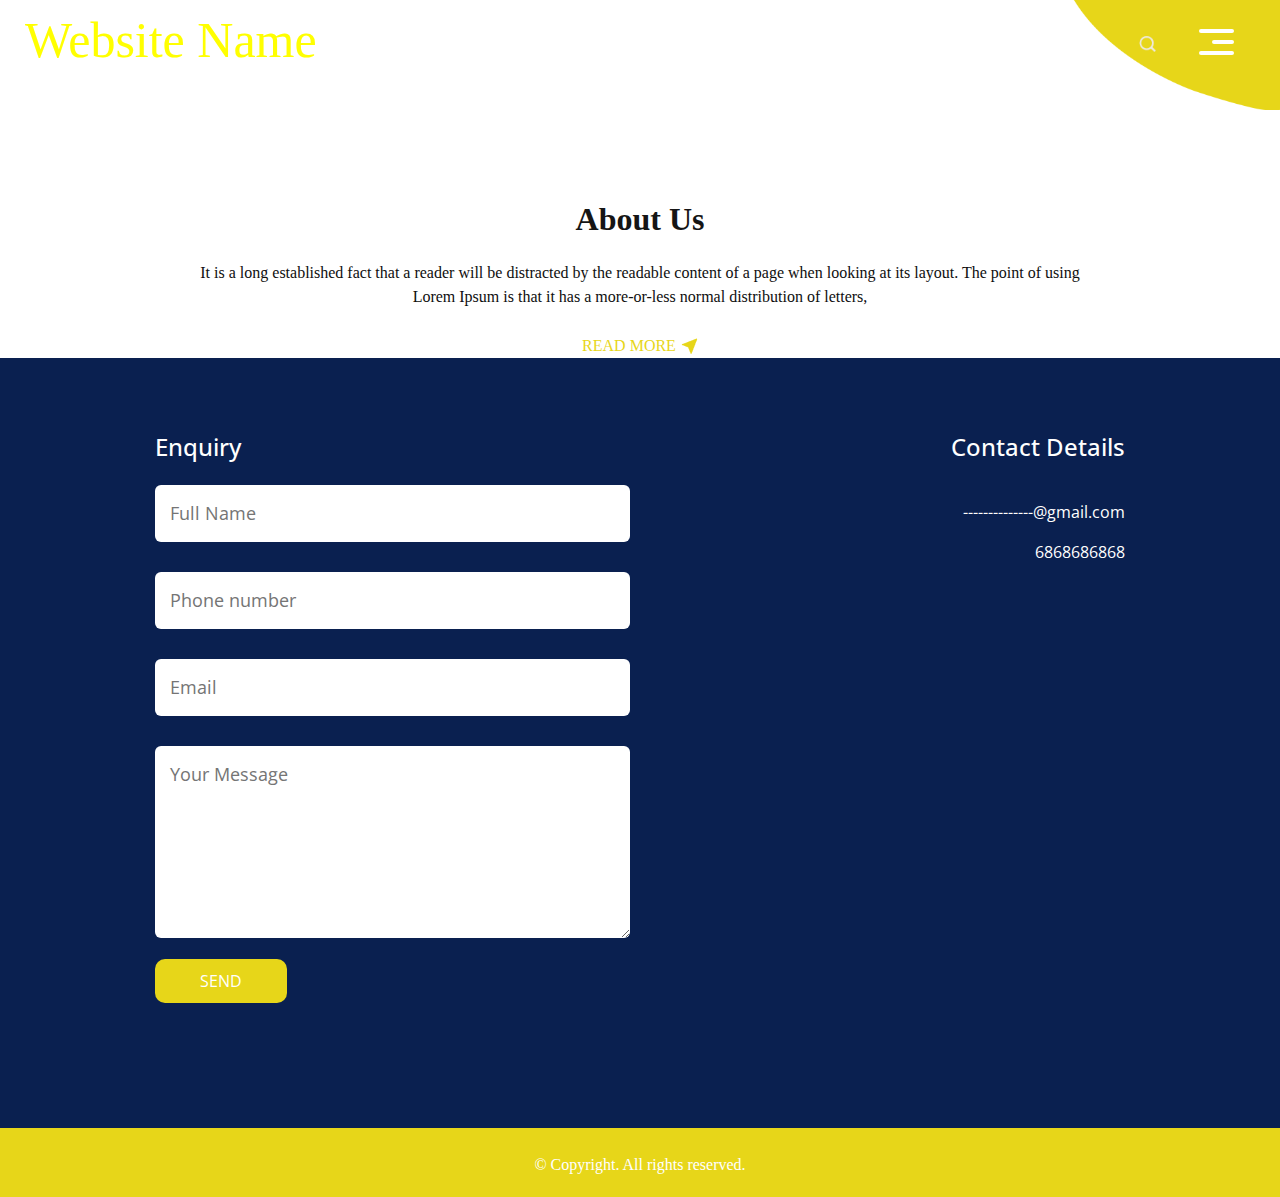
==== about.html @ 05e14c8d "add files" ====
<!DOCTYPE html>
<html>

<head>
  <!-- Basic -->
  <meta charset="utf-8" />
  <meta http-equiv="X-UA-Compatible" content="IE=edge" />
  <!-- Mobile Metas -->
  <meta name="viewport" content="width=device-width, initial-scale=1, shrink-to-fit=no" />
  <!-- Site Metas -->
  <meta name="keywords" content="" />
  <meta name="description" content="" />
  <meta name="author" content="" />

  <title>Drool</title>

  <!-- bootstrap core css -->
  <link rel="stylesheet" type="text/css" href="css/bootstrap.css" />

  <!-- fonts style -->
  <link href="https://fonts.googleapis.com/css?family=Open+Sans|Poppins:400,700&display=swap" rel="stylesheet">
  <!-- Custom styles for this template -->
  <link href="css/style.css" rel="stylesheet" />
  <!-- responsive style -->
  <link href="css/responsive.css" rel="stylesheet" />
  <link href="index.css" rel="stylesheet">
  <link rel="stylesheet" href="https://cdnjs.cloudflare.com/ajax/libs/font-awesome/6.2.1/css/all.min.css" integrity="sha512-MV7K8+y+gLIBoVD59lQIYicR65iaqukzvf/nwasF0nqhPay5w/9lJmVM2hMDcnK1OnMGCdVK+iQrJ7lzPJQd1w==" crossorigin="anonymous" referrerpolicy="no-referrer" />
  <script src="script.js"></script>
  <script src="https://cdn.jsdelivr.net/npm/bootstrap@5.2.3/dist/js/bootstrap.min.js" integrity="sha384-cuYeSxntonz0PPNlHhBs68uyIAVpIIOZZ5JqeqvYYIcEL727kskC66kF92t6Xl2V" crossorigin="anonymous"></script>
</head>

<body class="sub_page">
  <div class="hero_area ">
  <!-- header section strats -->
  <header class="header_section">
    <div class="container-fluid">
      <nav class="navbar navbar-expand-lg custom_nav-container">
        <a class="navbar-brand" href="index.html">
          <span id="title" style="color: yellow; font-size: 50px;" >
            Website Name
            </span>
        </a>
        <div class="" id="">
          <div class="User_option">
            <form class="form-inline my-2  mb-3 mb-lg-0">
              <input type="search" placeholder="Search">
              <button class="btn   my-sm-0 nav_search-btn" type="submit"></button>
            </form>
          </div>

          <div class="custom_menu-btn" >
            <button onclick="openNav()">
              <span class="s-1">

              </span>
              <span class="s-2">

              </span>
              <span class="s-3">

              </span>
            </button>
          </div>
          <div id="myNav" class="overlay">
            <div class="overlay-content">
              <a href="index.html">Home</a>
              <a href="about.html">About</a>
              <a href="events.html">Events</a>
              <a href="gallery.html">Gallery</a>
              <a href="services.html">Services</a>
              <a href="contact.html">Contact US</a>
            </div>
          </div>
        </div>
      </nav>
    </div>
  </header>
  <!-- end header section -->
</div>
   <!-- about section -->

   <section class="about_section layout_padding">
    <div class="container">
      <div class="detail-box">
        <div class="heading_container">
          <h2>
            About Us
          </h2>
        </div>
        <p id="about-section">
          It is a long established fact that a reader will be distracted by the readable content of a page when looking at its layout. The point of using Lorem Ipsum is that it has a more-or-less normal distribution of letters,
        </p>
        <div class="btn-box">
          <a href="">
            <span>
              Read More
            </span>
            <img src="images/link-arrow.png" alt="">
          </a>
        </div>
      </div>
    </div>
  </section>

  <!-- end about section -->
  <!-- info section -->
  <section class="info_section ">
    <div class="container">
      <div class="row">
        <div class="">
          <div class="form_container">
            <div class="heading_container">
              <h4 style="font-weight: 500;">
                Enquiry
              </h4>
            </div>
            <form action="">
              <div>
                <input type="text" placeholder="Full Name " />
              </div>
              <div>
                <input type="text" placeholder="Phone number" />
              </div>
              <div>
                <input type="email" placeholder="Email" />
              </div>
              <div>
                <textarea name="Message" rows="6" placeholder="Your Message"></textarea>
              </div>
              <div class="d-flex ">
                <button style="padding: 10px 45px;
                background-color: #e7d619;
                color: #ffffff; border-radius: 10px; border: none;" >
                  SEND
                </button>
              </div>
            </form>
          </div>
        </div>
        <div class="">
          <div class="contact-right" style="text-align: end;">
            <h4 class="sub-title">Contact Details</h4>
            <p id="mail-id" style="padding-top: 30px;"><i class="fa-solid fa-paper-plane"></i> --------------@gmail.com</p>
            <p id="phone-num"> <i class="fa-solid fa-square-phone"></i> 6868686868</p>
            <div class ="social-icons" >
                <a href=""><i class="fab fa-instagram-square" target="_blank"></i></a>
                <a href="" target="_blank"><i class="fab fa-facebook"></i></a>
                <a href="" target="_blank"><i class="fab fa-twitter"></i></a>
                <a href="" target="_blank"><i class="fab fa-youtube"></i></a>
            </div>
        </div>
        </div>
      </div>
    </div>
  </section>

  <!-- end info_section -->


  <!-- footer section -->
  <section class="container-fluid footer_section ">
    <p>
      &copy; Copyright. All rights reserved.
      
    </p>
  </section>
  <!-- end  footer section -->


  <script type="text/javascript" src="js/jquery-3.4.1.min.js"></script>
  <script type="text/javascript" src="js/bootstrap.js"></script>
  <script>
    function openNav() {
      document.getElementById("myNav").classList.toggle("menu_width")
      document.querySelector(".custom_menu-btn").classList.toggle("menu_btn-style")
    }
  </script>

</body>

</html>
---- css/style.css ----
body {
  font-family: "Poppins",
 sans-serif;
  color: #0c0c0c;
  background-color: #ffffff;
}

.layout_padding {
  padding-top: 120px;
  /* padding-bottom: 120px; */
}

.layout_padding2 {
  padding-top: 45px;
  padding-bottom: 45px;
}

.layout_padding2-top {
  padding-top: 45px;
}

.layout_padding2-bottom {
  padding-bottom: 45px;
}

.layout_padding-top {
  padding-top: 120px;
}

.layout_padding-bottom {
  padding-bottom: 120px;
}

.heading_container {
  display: -webkit-box;
  display: -ms-flexbox;
  display: flex;
  -webkit-box-orient: vertical;
  -webkit-box-direction: normal;
      -ms-flex-direction: column;
          flex-direction: column;
  -webkit-box-align: start;
      -ms-flex-align: start;
          align-items: flex-start;
}

.heading_container img {
  max-width: 50px;
}

.heading_container h2 {
  font-weight: bold;
}

/*header section*/
.hero_area {
  height: 100vh;
  /* background-image: url(../images/hero-bg.jpg); */
  background-size: cover;
  display: -webkit-box;
  display: -ms-flexbox;
  display: flex;
  -webkit-box-orient: vertical;
  -webkit-box-direction: normal;
      -ms-flex-direction: column;
          flex-direction: column;
  position: relative;
}

.hero_area::before {
  content: "";
  position: absolute;
  top: 0;
  right: 0;
  width: 45%;
  height: 88%;
  background-image: url(../images/hero-bg2.png);
  background-size: cover;
  background-position: left bottom;
  background-repeat: no-repeat;
}

.sub_page .hero_area {
  height: auto;
  background: none;
}

.sub_page .hero_area::before {
  width: 225px;
  height: 110px;
}

.header_section .container-fluid {
  padding-right: 25px;
  padding-left: 25px;
}

.header_section .nav_container {
  margin: 0 auto;
}

.custom_nav-container.navbar-expand-lg .navbar-nav .nav-item .nav-link {
  padding: 10px 15px;
  color: #060606;
  text-align: center;
  text-transform: uppercase;
}

.custom_nav-container.navbar-expand-lg .navbar-nav .nav-item.active .nav-link, .custom_nav-container.navbar-expand-lg .navbar-nav .nav-item:hover .nav-link {
  color: #e7d619;
}

a,
a:hover,
a:focus {
  text-decoration: none;
}

a:hover,
a:focus {
  color: initial;
}

.btn,
.btn:focus {
  outline: none !important;
  -webkit-box-shadow: none;
          box-shadow: none;
}

.custom_nav-container .nav_search-btn {
  background-image: url(../images/search-icon.png);
  background-size: 17px;
  background-repeat: no-repeat;
  background-position: center;
  width: 35px;
  height: 35px;
  padding: 0;
  border: none;
}

.navbar-brand {
  display: -webkit-box;
  display: -ms-flexbox;
  display: flex;
  -webkit-box-orient: vertical;
  -webkit-box-direction: normal;
      -ms-flex-direction: column;
          flex-direction: column;
  -webkit-box-align: center;
      -ms-flex-align: center;
          align-items: center;
}

.navbar-brand img {
  width: 65px;
}

.custom_nav-container {
  z-index: 99999;
  padding: 0;
  height: 80px;
  -webkit-box-pack: justify;
      -ms-flex-pack: justify;
          justify-content: space-between;
}

.custom_nav-container .navbar-toggler {
  outline: none;
}

.custom_nav-container .navbar-toggler .navbar-toggler-icon {
  background-image: url(../images/menu.png);
  background-size: 50px;
  width: 30px;
  height: 30px;
}

.lg_toggl-btn {
  background-color: transparent;
  border: none;
  outline: none;
  width: 56px;
  height: 40px;
  cursor: pointer;
}

.lg_toggl-btn:focus {
  outline: none;
}

.User_option {
  display: -webkit-box;
  display: -ms-flexbox;
  display: flex;
  -webkit-box-align: center;
      -ms-flex-align: center;
          align-items: center;
  margin-left: auto;
  margin-right: 75px;
}

.User_option .form-inline {
  position: relative;
  margin-right: 15px;
}

.User_option .form-inline input {
  display: none;
}

.custom_menu-btn {
  z-index: 9;
  position: absolute;
  right: 15px;
  top: 7px;
}

.custom_menu-btn button {
  margin-top: 14px;
  outline: none;
  border: none;
  background-color: transparent;
}

.custom_menu-btn button span {
  display: block;
  width: 35px;
  height: 4px;
  background-color: #ffffff;
  margin: 7px 0;
  -webkit-transition: all 0.3s;
  transition: all 0.3s;
  border-radius: 5px;
}

.menu_btn-style {
  position: fixed;
  right: 29px;
  top: 7px;
}

.custom_menu-btn .s-2 {
  -webkit-transition: all 0.1s;
  transition: all 0.1s;
  width: 22px;
  margin-left: auto;
}

.menu_btn-style button .s-1 {
  -webkit-transform: rotate(45deg) translateY(16px);
          transform: rotate(45deg) translateY(16px);
}

.menu_btn-style button .s-2 {
  -webkit-transform: translateX(100px);
          transform: translateX(100px);
}

.menu_btn-style button .s-3 {
  -webkit-transform: rotate(-45deg) translateY(-16px);
          transform: rotate(-45deg) translateY(-16px);
}

.overlay {
  height: 100%;
  width: 0;
  position: fixed;
  z-index: 1;
  top: 0;
  left: 0;
  background-color: black;
  background-color: rgba(10, 32, 80, 0.95);
  overflow-x: hidden;
  -webkit-transition: 0.5s;
  transition: 0.5s;
}

.overlay .closebtn {
  position: absolute;
  top: 0;
  right: 30px;
  font-size: 60px;
}

.overlay a {
  padding: 0px;
  text-decoration: none;
  font-size: 22px;
  color: #ffffff;
  display: block;
  -webkit-transition: 0.3s;
  transition: 0.3s;
  margin-bottom: 15px;
  text-transform: uppercase;
  opacity: 0;
}

.overlay-content {
  position: relative;
  top: 30%;
  width: 100%;
  text-align: center;
  margin-top: 30px;
}

.menu_width {
  width: 100%;
}

.menu_width.overlay a {
  opacity: 1;
}

/*end header section*/
/* slider section */
.slider_section {
  -webkit-box-flex: 1;
      -ms-flex: 1;
          flex: 1;
  display: -webkit-box;
  display: -ms-flexbox;
  display: flex;
  -webkit-box-pack: center;
      -ms-flex-pack: center;
          justify-content: center;
  -webkit-box-align: center;
      -ms-flex-align: center;
          align-items: center;
  position: relative;
}

.slider_section .detail-box {
  margin: 45px 5% 0 5%;
  padding-bottom: 45px;
  border-right: 2px solid #e7d619;
}

.slider_section .detail-box h1 {
  font-weight: bold;
  color: #010001;
  font-size: 3rem;
  padding-bottom: 15px;
  position: relative;
}

.slider_section .detail-box h1 span {
  color: #e7d619;
}

.slider_section .detail-box .btn-box {
  display: -webkit-box;
  display: -ms-flexbox;
  display: flex;
  margin: 30px -5px 0 -5px;
  -ms-flex-wrap: wrap;
      flex-wrap: wrap;
}

.slider_section .detail-box .btn-box a {
  margin: 5px;
  width: 165px;
  text-align: center;
}

.slider_section .detail-box .btn-box .btn-1 {
  display: inline-block;
  padding: 10px 0px;
  background-color: #0a2050;
  color: #ffffff;
  -webkit-transition: all 0.3s;
  transition: all 0.3s;
  border: 1px solid #0a2050;
  border-radius: 0;
}

.slider_section .detail-box .btn-box .btn-1:hover {
  background-color: transparent;
  color: #0a2050;
}

.slider_section .detail-box .btn-box .btn-2 {
  display: inline-block;
  padding: 10px 0px;
  background-color: #e7d619;
  color: #ffffff;
  -webkit-transition: all 0.3s;
  transition: all 0.3s;
  border: 1px solid #e7d619;
  border-radius: 0;
}

.slider_section .detail-box .btn-box .btn-2:hover {
  background-color: transparent;
  color: #e7d619;
}

.slider_section .img-box img {
  max-width: 100%;
}

.slider_section #carouselExampleIndicators {
  width: 100%;
}

.slider_section .carousel-indicators {
  -webkit-box-align: center;
      -ms-flex-align: center;
          align-items: center;
}

.slider_section .carousel-indicators li {
  width: 12px;
  height: 12px;
  opacity: 1;
  background: none;
  border: 2px solid #e7d619;
  color: #000000;
  position: relative;
  margin: 0 4px;
  border-radius: 100%;
}

.slider_section .carousel-indicators li.active {
  width: 18px;
  height: 18px;
}

.slider_section .li_before::before {
  content: "";
  position: absolute;
  left: -5px;
  top: 3.5px;
  width: 1.5px;
  height: 17px;
  background-color: #e7d619;
  border-radius: 5px;
  -webkit-transform: rotate(25deg);
          transform: rotate(25deg);
}

.about_section .detail-box {
  text-align: center;
  width: 80%;
  margin: auto;
}

.about_section .detail-box .heading_container {
  -webkit-box-align: center;
      -ms-flex-align: center;
          align-items: center;
  text-align: center;
}

.about_section .detail-box .heading_container h2 {
  color: #151515;
}

.about_section .detail-box p {
  color: #0e0e0e;
  margin-top: 15px;
}

.about_section .detail-box .btn-box {
  display: -webkit-box;
  display: -ms-flexbox;
  display: flex;
  -webkit-box-pack: center;
      -ms-flex-pack: center;
          justify-content: center;
  margin-top: 25px;
}

.about_section .detail-box .btn-box a {
  display: -webkit-box;
  display: -ms-flexbox;
  display: flex;
  -webkit-box-align: center;
      -ms-flex-align: center;
          align-items: center;
  color: #e7d619;
  text-transform: uppercase;
}

.about_section .detail-box .btn-box a img {
  margin-left: 5px;
}

.animal_section {
  /* background-image: url(../images/animal-bg.jpg); */
  background-size: cover;
  color: #ffffff;
}

.animal_section .animal_container {
  display: -webkit-box;
  display: -ms-flexbox;
  display: flex;
  -ms-flex-wrap: wrap;
      flex-wrap: wrap;
  -webkit-box-pack: center;
      -ms-flex-pack: center;
          justify-content: center;
}

.animal_section .animal_container .box {
  display: -webkit-box;
  display: -ms-flexbox;
  display: flex;
  -webkit-box-orient: vertical;
  -webkit-box-direction: normal;
      -ms-flex-direction: column;
          flex-direction: column;
  -webkit-box-align: center;
      -ms-flex-align: center;
          align-items: center;
  text-align: center;
  margin: 45px 2.5%;
  -ms-flex-preferred-size: 20%;
      flex-basis: 20%;
}

.animal_section .animal_container .box .img-box {
  border-radius: 25px;
  overflow: hidden;
  -webkit-box-shadow: 0 0 10px 5px rgba(0, 0, 0, 0.2);
          box-shadow: 0 0 10px 5px rgba(0, 0, 0, 0.2);
          /* width: 333px;
          height: 300px;
          object-fit: cover; */
}

.animal_section .animal_container .box .img-box img {
  width: 333px;
          height: 300px;
          object-fit: cover;
  /* width: 100%; */
}

/* .animal_section .animal_container .box .detail-box {
  margin-top: 15px;
} */

.animal_section .animal_container .box .detail-box h5 {
  font-weight: bold;
}

.animal_section .animal_container .box.b1 {
  -webkit-animation: odd-box-animate 3s infinite;
          animation: odd-box-animate 3s infinite;
}

.animal_section .animal_container .box.b2 {
  -webkit-animation: even-box-animate 3s infinite;
          animation: even-box-animate 3s infinite;
}

@-webkit-keyframes odd-box-animate {
  0% {
    -webkit-transform: translateY(45px);
            transform: translateY(45px);
  }
  50% {
    -webkit-transform: translateY(-45px);
            transform: translateY(-45px);
  }
  100% {
    -webkit-transform: translateY(45px);
            transform: translateY(45px);
  }
}

@keyframes odd-box-animate {
  0% {
    -webkit-transform: translateY(45px);
            transform: translateY(45px);
  }
  50% {
    -webkit-transform: translateY(-45px);
            transform: translateY(-45px);
  }
  100% {
    -webkit-transform: translateY(45px);
            transform: translateY(45px);
  }
}

@-webkit-keyframes even-box-animate {
  0% {
    -webkit-transform: translateY(-45px);
            transform: translateY(-45px);
  }
  50% {
    -webkit-transform: translateY(45px);
            transform: translateY(45px);
  }
  100% {
    -webkit-transform: translateY(-45px);
            transform: translateY(-45px);
  }
}

@keyframes even-box-animate {
  0% {
    -webkit-transform: translateY(-45px);
            transform: translateY(-45px);
  }
  50% {
    -webkit-transform: translateY(45px);
            transform: translateY(45px);
  }
  100% {
    -webkit-transform: translateY(-45px);
            transform: translateY(-45px);
  }
}

.pet_section .row {
  -webkit-box-align: center;
      -ms-flex-align: center;
          align-items: center;
}

.pet_section .img-box {
  position: relative;
  padding-right: 45px;
}

.pet_section .img-box img {
  width: 100%;
  position: relative;
  z-index: 2;
}

.pet_section .img-box::before {
  content: "";
  position: absolute;
  top: 0;
  left: -145px;
  width: 100%;
  height: 110%;
  background-image: url(../images/pet-bg.png);
  z-index: 1;
  background-repeat: no-repeat;
}

.pet_section .detail-box p {
  color: #0e0e0e;
  margin-top: 15px;
}

.pet_section .detail-box .btn-box {
  display: -webkit-box;
  display: -ms-flexbox;
  display: flex;
  margin-top: 25px;
}

.pet_section .detail-box .btn-box a {
  display: -webkit-box;
  display: -ms-flexbox;
  display: flex;
  -webkit-box-align: center;
      -ms-flex-align: center;
          align-items: center;
  color: #e7d619;
  text-transform: uppercase;
}

.pet_section .detail-box .btn-box a img {
  margin-left: 5px;
}

.us_section .us_container {
  display: -webkit-box;
  display: -ms-flexbox;
  display: flex;
  -webkit-box-pack: justify;
      -ms-flex-pack: justify;
          justify-content: space-between;
  position: relative;
}

.us_section .us_container .box {
  display: -webkit-box;
  display: -ms-flexbox;
  display: flex;
  -webkit-box-orient: vertical;
  -webkit-box-direction: normal;
      -ms-flex-direction: column;
          flex-direction: column;
  -webkit-box-align: center;
      -ms-flex-align: center;
          align-items: center;
}

.us_section .us_container .box img {
  max-width: 100%;
}

.us_section .us_container .box .img1-box {
  height: 100px;
  display: -webkit-box;
  display: -ms-flexbox;
  display: flex;
  -webkit-box-pack: center;
      -ms-flex-pack: center;
          justify-content: center;
  -webkit-box-align: center;
      -ms-flex-align: center;
          align-items: center;
}

.us_section .us_container .box .img2-box {
  width: 60px;
  display: -webkit-box;
  display: -ms-flexbox;
  display: flex;
  -webkit-box-pack: center;
      -ms-flex-pack: center;
          justify-content: center;
}

.us_section .us_container .box .detail-box {
  margin-top: 15px;
  text-align: center;
}

.us_section .us_container .box .detail-box h6 {
  text-transform: uppercase;
  font-weight: bold;
  color: #0e0e0e;
}

.us_section .us_container::before {
  content: "";
  position: absolute;
  bottom: 25.2%;
  left: 50%;
  width: 80%;
  height: 1.5px;
  background-image: -webkit-gradient(linear, left top, right top, color-stop(50%, transparent), color-stop(50%, #e7d619));
  background-image: linear-gradient(to right, transparent 50%, #e7d619 50%);
  background-size: 20px 100%;
  z-index: -1;
  -webkit-transform: translateX(-50%);
          transform: translateX(-50%);
  -webkit-animation: border-dance 4s infinite linear;
          animation: border-dance 4s infinite linear;
}

@-webkit-keyframes border-dance {
  0% {
    background-position: 0px 0px;
  }
  100% {
    background-position: 300px 0px;
  }
}

@keyframes border-dance {
  0% {
    background-position: 0px 0px;
  }
  100% {
    background-position: 300px 0px;
  }
}

.us_section .btn-box {
  display: -webkit-box;
  display: -ms-flexbox;
  display: flex;
  -webkit-box-pack: center;
      -ms-flex-pack: center;
          justify-content: center;
  margin-top: 55px;
}

.us_section .btn-box a {
  display: -webkit-box;
  display: -ms-flexbox;
  display: flex;
  -webkit-box-align: center;
      -ms-flex-align: center;
          align-items: center;
  color: #e7d619;
  text-transform: uppercase;
}

.us_section .btn-box a img {
  margin-left: 5px;
}

.food_section {
  background: -webkit-gradient(linear, left top, left bottom, color-stop(60%, #0a2050), color-stop(60%, transparent));
  background: linear-gradient(to bottom, #0a2050 60%, transparent 60%);
}

.food_section .heading_container {
  -webkit-box-align: center;
      -ms-flex-align: center;
          align-items: center;
  text-align: center;
  color: #ffffff;
}

.food_section .food_container {
  display: -webkit-box;
  display: -ms-flexbox;
  display: flex;
  -webkit-box-pack: justify;
      -ms-flex-pack: justify;
          justify-content: space-between;
  -webkit-box-align: end;
      -ms-flex-align: end;
          align-items: flex-end;
}

.food_section .food_container .box {
  display: -webkit-box;
  display: -ms-flexbox;
  display: flex;
  -webkit-box-orient: vertical;
  -webkit-box-direction: normal;
      -ms-flex-direction: column;
          flex-direction: column;
  -webkit-box-align: center;
      -ms-flex-align: center;
          align-items: center;
  text-align: center;
  margin: 45px 20px 0 20px;
}

.food_section .food_container .box .img-box img {
  max-width: 100%;
}

.food_section .food_container .box .detail-box {
  margin-top: 15px;
}

.food_section .food_container .box .detail-box h6 {
  color: #e7d619;
  text-transform: uppercase;
}

.food_section .food_container .box .detail-box h3 {
  font-weight: bold;
  color: #e7d619;
}

.food_section .food_container .box .detail-box h3 span {
  color: #0a2050;
}

.food_section .food_container .box .detail-box a {
  display: inline-block;
  padding: 8px 45px;
  background-color: #0a2050;
  color: #e7d619;
  -webkit-transition: all 0.3s;
  transition: all 0.3s;
  border: 1px solid #0a2050;
  border-radius: 0;
  margin-top: 15px;
}

.food_section .food_container .box .detail-box a:hover {
  background-color: transparent;
  color: #0a2050;
}

.client_section {
  background-image: url(../images/client-bg.jpg);
  background-size: cover;
}

.client_section #carouselExampleControls {
  display: -webkit-box;
  display: -ms-flexbox;
  display: flex;
  -webkit-box-align: center;
      -ms-flex-align: center;
          align-items: center;
}

.client_section .box {
  display: -webkit-box;
  display: -ms-flexbox;
  display: flex;
  margin-top: 75px;
}

.client_section .box .img-box {
  margin-right: 25px;
  min-width: 250px;
}

.client_section .box .img-box img {
  width: 100%;
}

.client_section .box .detail-box h4 {
  text-transform: uppercase;
  font-size: 24px;
}

.client_section .box .detail-box img {
  width: 25px;
}

.client_section .carousel_btn-box {
  display: -webkit-box;
  display: -ms-flexbox;
  display: flex;
  -webkit-box-align: center;
      -ms-flex-align: center;
          align-items: center;
}

.client_section .carousel_btn-box .carousel-control-prev,
.client_section .carousel_btn-box .carousel-control-next {
  position: unset;
  width: 45px;
  height: 45px;
  background-color: #e7d619;
  opacity: 1;
  border-radius: 100%;
  background-repeat: no-repeat;
  background-position: center;
  margin: 0 3px;
}

.client_section .carousel_btn-box .carousel-control-prev:hover,
.client_section .carousel_btn-box .carousel-control-next:hover {
  background-color: #000000;
}

.client_section .carousel_btn-box .carousel-control-prev {
  background-image: url(../images/prev.png);
}

.client_section .carousel_btn-box .carousel-control-next {
  background-image: url(../images/next.png);
}

.contact_section {
  position: relative;
}

.contact_section .form_container {
  padding: 0 35px;
}

.contact_section form {
  margin-top: 45px;
}

.contact_section input {
  width: 100%;
  border: none;
  height: 50px;
  margin-bottom: 25px;
  padding-left: 15px;
  background-color: #ebebeb;
  outline: none;
  color: #101010;
}

.contact_section input::-webkit-input-placeholder {
  color: #979696;
}

.contact_section input:-ms-input-placeholder {
  color: #979696;
}

.contact_section input::-ms-input-placeholder {
  color: #979696;
}

.contact_section input::placeholder {
  color: #979696;
}

.contact_section input.message-box {
  height: 120px;
}

.contact_section button {
  display: inline-block;
  padding: 10px 45px;
  background-color: #e7d619;
  color: #ffffff;
  -webkit-transition: all 0.3s;
  transition: all 0.3s;
  border: 1px solid #e7d619;
  border-radius: 0;
  color: #fff;
  margin-top: 35px; 
}

.contact_section button:hover {
  background-color: transparent;
  color: #e7d619;
}

.contact_section .map_container {
  height: 725px;
  border-radius: 100% 0 0 0;
  overflow: hidden;
  margin-left: 45px;
}

.contact_section .map_container .map-responsive {
  height: 100%;
}

.info_section {
  background-color: #0a2050;
  color: #ffffff;
  padding: 40px 0 75px 0;
  font-family: "Open Sans",
 sans-serif;
}

.info_section .row > div {
  margin-top: 35px;
}

.info_section h5 {
  text-transform: uppercase;
  margin-bottom: 25px;
}

.info_time p {
  text-transform: uppercase;
}

.info_form input {
  width: 100%;
  border: none;
  height: 40px;
  margin-bottom: 10px;
  padding-left: 25px;
  background-color: #eaeaea;
  outline: none;
  color: #101010;
}

.info_form button {
  width: 100%;
  outline: none;
  border: none;
  color: #fff;
  text-transform: uppercase;
  display: inline-block;
  padding: 4px 45px;
  background-color: #e7d619;
  color: #0a2050;
  -webkit-transition: all 0.3s;
  transition: all 0.3s;
  border: 1px solid #e7d619;
  border-radius: 0;
}

.info_form button:hover {
  background-color: transparent;
  color: #e7d619;
}

.info_social .social_container {
  display: -webkit-box;
  display: -ms-flexbox;
  display: flex;
}

.info_social .social_container a {
  margin: 0 5px;
}

.info_social .social_container a img {
  width: 35px;
}

.info_contact > div {
  display: -webkit-box;
  display: -ms-flexbox;
  display: flex;
  -webkit-box-align: center;
      -ms-flex-align: center;
          align-items: center;
  margin: 10px 0;
}

.info_contact > div img {
  height: auto;
  margin-right: 12px;
}

.info_contact > div p {
  margin: 0;
}

/* footer section*/
.footer_section {
  display: -webkit-box;
  display: -ms-flexbox;
  display: flex;
  -webkit-box-orient: vertical;
  -webkit-box-direction: normal;
      -ms-flex-direction: column;
          flex-direction: column;
  -webkit-box-pack: center;
      -ms-flex-pack: center;
          justify-content: center;
  background-color: #e7d619;
}

.footer_section p {
  color: #ffffff;
  margin: 0;
  padding: 25px 0 20px 0;
  margin: 0 auto;
  text-align: center;
}

.footer_section a {
  color: #ffffff;
}

/* end footer section*/
/*# sourceMappingURL=style.css.map */
---- css/responsive.css ----
@media (max-width: 1120px) {
  .slider_section .detail-box {
    border: none;
  }
}

@media (max-width: 992px) {
  .hero_area {
    height: auto;
  }

  .slider_section {
    padding-bottom: 75px;
  }

  .carousel-indicators {
    bottom: -35px;
  }

  .animal_section .animal_container .box {
    flex-basis: 45%;
  }

  .contact_section .form_container {
    padding: 0;
  }
}

@media (max-width: 768px) {


  .layout_padding {
    padding-top: 90px;
    padding-bottom: 90px;
  }

  .layout_padding-top {
    padding-top: 90px;
  }

  .layout_padding-bottom {
    padding-bottom: 90px;
  }

  .hero_area::before {
    width: 225px;
    height: 110px;
  }

  .slider_section .detail-box {
    text-align: center;
  }

  .slider_section .detail-box .btn-box {
    justify-content: center;
  }

  .about_section .detail-box {
    width: 100%;
  }

  .slider_section .img-box {
    margin-bottom: 35px;
  }

  .us_section .us_container {
    flex-direction: column;
  }

  .us_section .us_container .box:not(:last-child) {
    margin-bottom: 45px;
  }

  .us_section .us_container::before {
    display: none;
  }

  .pet_section .img-box {
    padding: 0;
    margin-left: 75px;
  }

  .pet_section .detail-box {

    margin-top: 90px;

  }

  .pet_section .detail-box .heading_container {

    align-items: flex-start;
    text-align: left;

  }

  .food_section {
    background: linear-gradient(to bottom, #0a2050 30%, transparent 30%);

  }

  .food_section .food_container {
    flex-direction: column;
    align-items: center;
  }

  .food_section .food_container .box:not(:last-child) {
    margin-bottom: 35px;
  }

  .client_section #carouselExampleControls {
    flex-direction: column;
    align-items: center;
  }

  .client_section .carousel_btn-box {
    margin-top: 45px;
  }

  .contact_section .map_container {
    margin: 0;
  }

  .info_section .row>div {

    text-align: center;
    display: flex;
    flex-direction: column;
    align-items: center;

  }

}

@media (max-width: 576px) {
  .heading_container {
    align-items: center;
    text-align: center;
  }

  .slider_section .detail-box h1 {
    font-size: 2.5rem;
  }

  .animal_section .animal_container .box {
    flex-basis: 95%;
    animation: none !important;
  }


  .client_section .box {
    flex-direction: column;
    align-items: center;
    text-align: center;
  }

  .client_section .box .img-box {
    margin: 0;
    margin-bottom: 25px;
  }

  .contact_section .map_container {
    height: 475px;
  }

}

@media (max-width: 480px) {
  .pet_section .img-box::before {
    background-size: cover;
  }
}

@media (max-width: 420px) {}

@media (max-width: 375px) {
  .contact_section .map_container {
    height: 400px;
  }
}

@media (min-width: 1200px) {
  .container {
    max-width: 1170px;
  }
}
---- index.css ----
body {
    font-family: 'Playfair Display', serif;
    overflow-x: hidden;
    color: white;
}

.gallery-heading{
    color: black;
    margin:  auto;
    text-align: center;
    padding-right: 80px;
    font-weight: 600;
}
.row{
   padding: 0 100px 50px 100px;
    display: grid;
    gap: 20px;
    grid-template-columns: repeat(auto-fit, minmax(300px, 1fr));
    
}
.event-heading{
    color: black;
    text-align: center;
    padding-bottom: 30px;
    font-weight: 600;
    padding-left:500px;
}
.card img{
    aspect-ratio: 16/9;
    border-radius: 20px;
}
.card-details{
    padding: 0 100px 0 100px;
}
/* .contact-left{
    flex-basis: 80%;
} */

.contact-left p{
    margin-top: 30px;
}
.contact-left p i{
    color: #ababab;
    margin-right: 15px;
    font-size: 25px;
}
.social-icons{
    margin-top: 50px;
}
.social-icons a{
    text-decoration: none;
    font-size: 30px;
    margin-right: 15px;
    color: #e7d619;
    display: inline-block;
    transition: transform 0.5s;
    
}
.social-icons a:hover{
    color: white;
    transform: translate(-5px);
    color: white;
}
.btn.btn2{
    display: inline-block;
    background:#ababab;
    color: black;
}
.contact-right form{
    width: 100%;
}
form input, form textarea{
    width: 100%;
    border: 0;
    outline: none;
    background: white;
    padding: 15px;
    margin: 15px 0;
    color: black;
    font-size: 18px;
    border-radius: 6px;
}
form.btn2{
    padding: 14px 60px;
    font-size: 18px;
    margin-top: 20px;
    cursor: pointer;
}
.footer-section{
    text-align: center;
    background-color: #262626;
    height: 120px;

}
.span-footer{
  font-size: 20px;
}
.footer-icon a{ 
    text-decoration: none;
    font-size: 30px;
    color: #e7d619;
    display: inline-block;
    transition: transform 0.5s;
    padding-bottom: 0;
    margin-bottom: 0;
}
.footer-icon p{
    padding: 0;
    margin: 0;
}
.footer-icon a:hover{
    color: black;
    transform: translate(-5px);
}
.footer-copy{
   padding-top: 20px; 
}
/* ----------- */
.full-width {
    width: 100%;
  }
  .pink {
    background: pink;
  }
  .carousel-item{
    align-items: center;
 }
 .visually-hidden {
     color: black;
     font-weight: 600;
 }
 /* .carousel-inner{
     align-items: center;
 } */
 .carousel-item img{
    margin: 0 auto;
    object-fit: cover;
    height:600px;
    /* width: 1680px; */
    
 }
 .service-title{
    padding-left: 100px;
    padding-top: 50px;
}
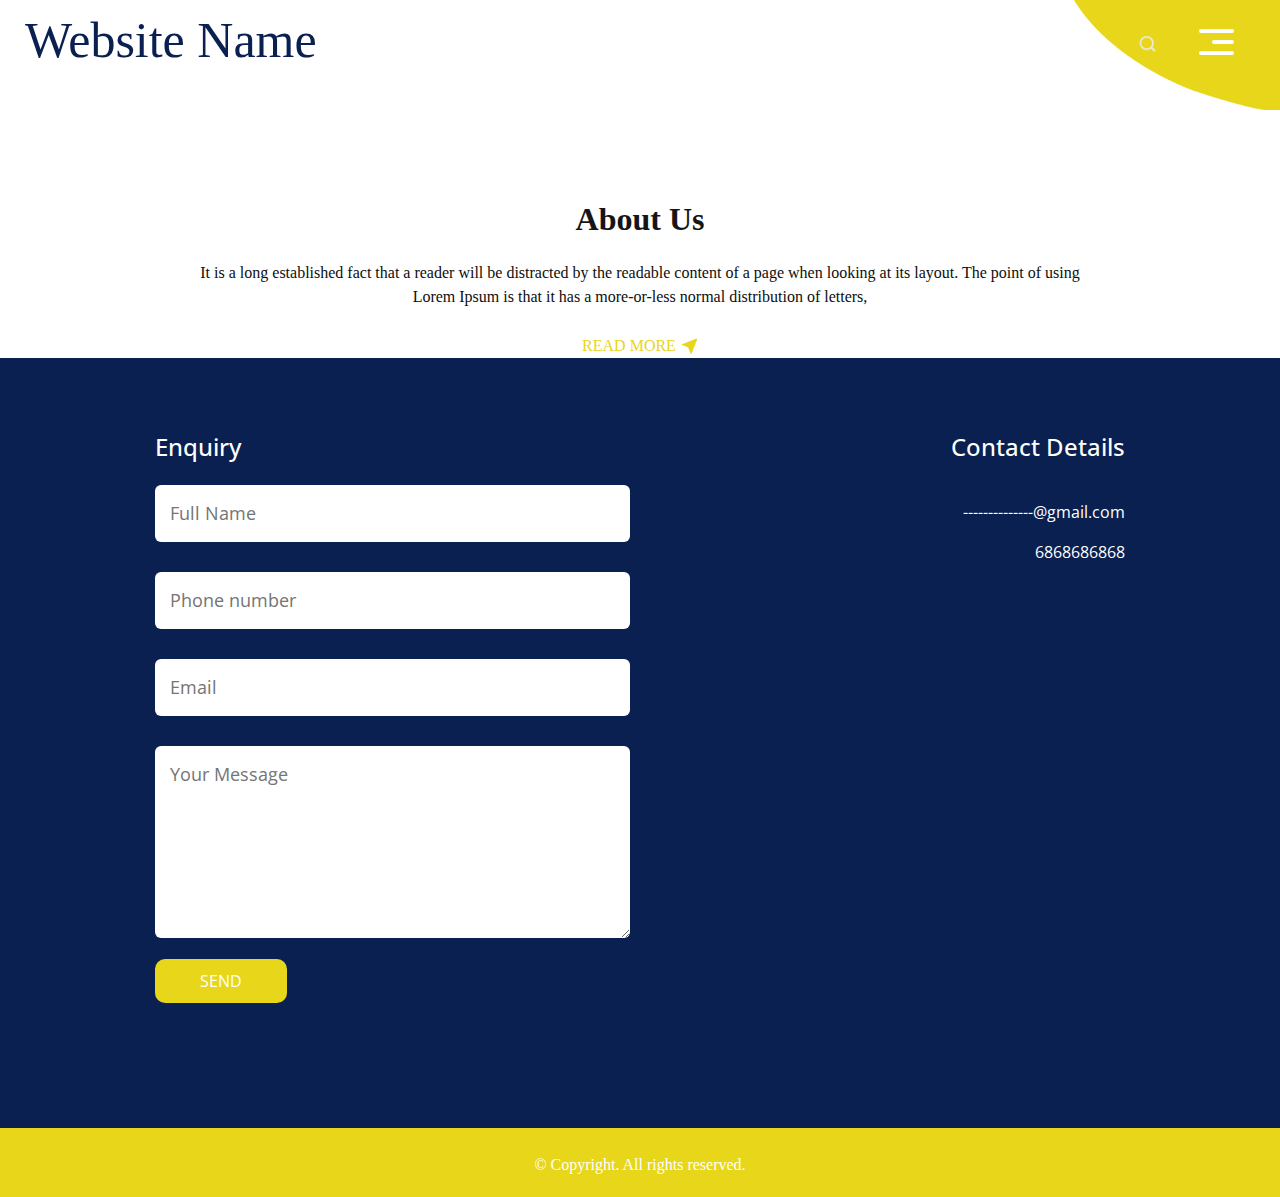
==== commit 1cc88b52: "add" ====
--- a/about.html
+++ b/about.html
@@ -36,7 +36,7 @@
     <div class="container-fluid">
       <nav class="navbar navbar-expand-lg custom_nav-container">
         <a class="navbar-brand" href="index.html">
-          <span id="title" style="color: yellow; font-size: 50px;" >
+          <span id="title" style="color: #0a2050; font-size: 50px;" >
             Website Name
             </span>
         </a>
